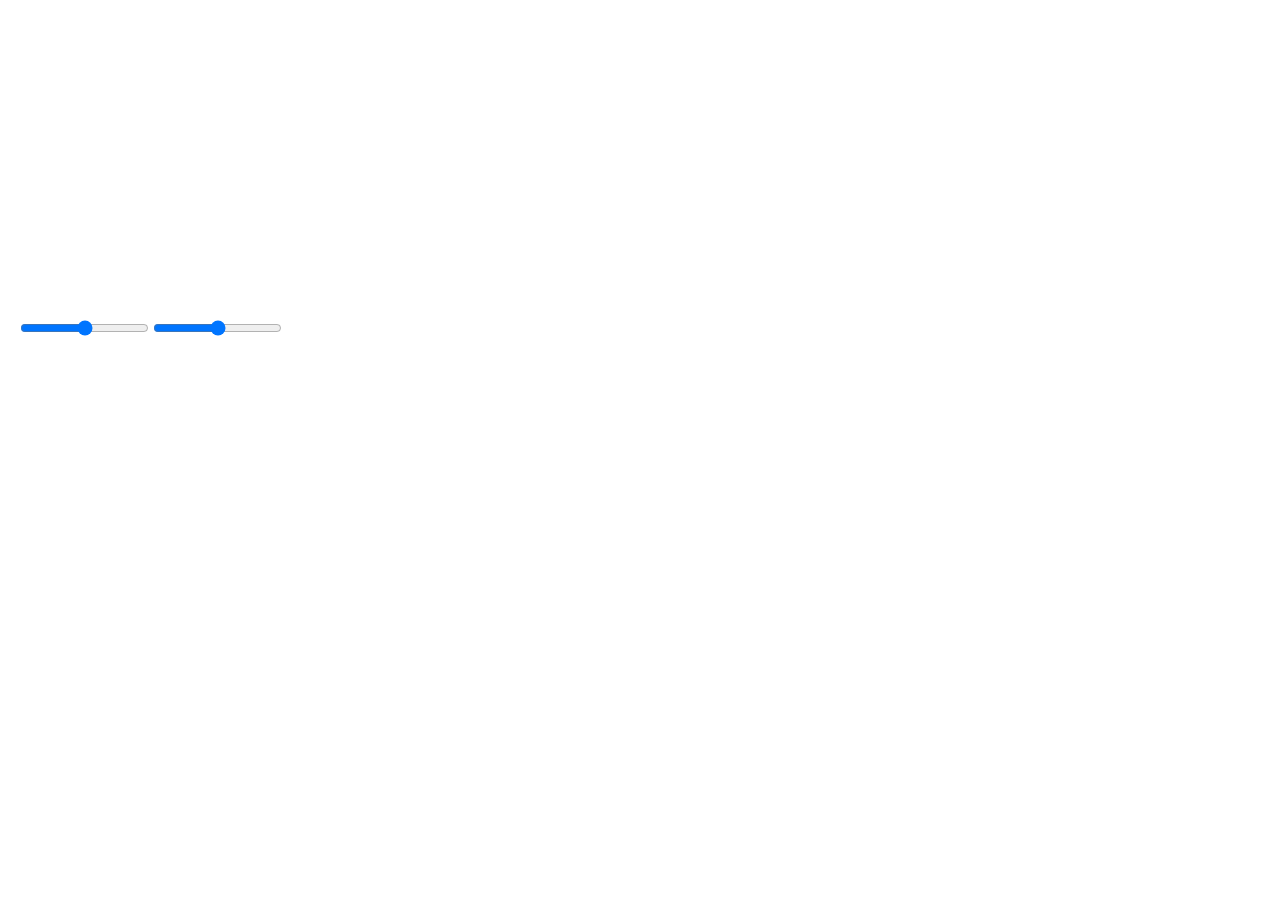
==== demo.html @ 9212d501 "prepping for narrow and wider the selection" ====
<!DOCTYPE html>
<html>
<head>
  <meta charset="utf-8">
  <title>Demo's are cool</title>
  <link rel="stylesheet" href="css/normalize.css">
  <link rel="stylesheet" href="css/style.css">
</head>

<body>
  <div id='canvas' style='height: 300px;'></div>

  <input id='x' type="range" min='0' max='10' value='5'>
  <input id='y' type="range" min='0' max='10'>

  <script src="js/libs/jquery-1.10.2.js"></script>
  <script src="js/libs/handlebars-1.1.2.js"></script>
  <script src="js/libs/ember-1.6.1.js"></script>
  <script>src='https://raw.githubusercontent.com/DmitryBaranovskiy/g.raphael/master/min/g.line-min.js'</script>
  <script src="https://www.exratione.com/assets/raphael.1.5.2.min.js"
    type="text/javascript" charset="utf-8"></script>
  <script src="https://www.exratione.com/assets/g.raphael.0.4.1.min.js"
    type="text/javascript" charset="utf-8"></script>
  <script src="https://www.exratione.com/assets/g.line.0.4.2.altered.js"
    type="text/javascript" charset="utf-8"></script>
  <script src="js/app.js"></script>
  <script src="js/raphael_bell_curve.js"></script>

</body>
---- css/style.css ----
/* Put your CSS here */
.ember-application {
    margin: 20px;
}

.force-inputs{
  width: 70px;
}

nav{
  margin-bottom: 3em;
  background-color: #ddd;
  padding: 1em;
}

nav a {
  color: black;
  text-decoration: none;
}

nav li a:hover{
  color: red;
  text-decoration: none;
}

nav h2{
  margin-left: 0;
  display: inline;
}

nav ul{
  padding-left: 1em;
  display: inline;
}

nav li{
  display: inline;
  list-style: none;
  margin-right: 1em;
}

.main-container{
  background-color: #efeffe;
  margin: 3em;
  text-align: center;
}

.ul-container{
  margin-left: auto;
  margin-right: auto;
  width: 25%;
}

.main-ul{
  padding-left: 0;
  list-style: none;
}
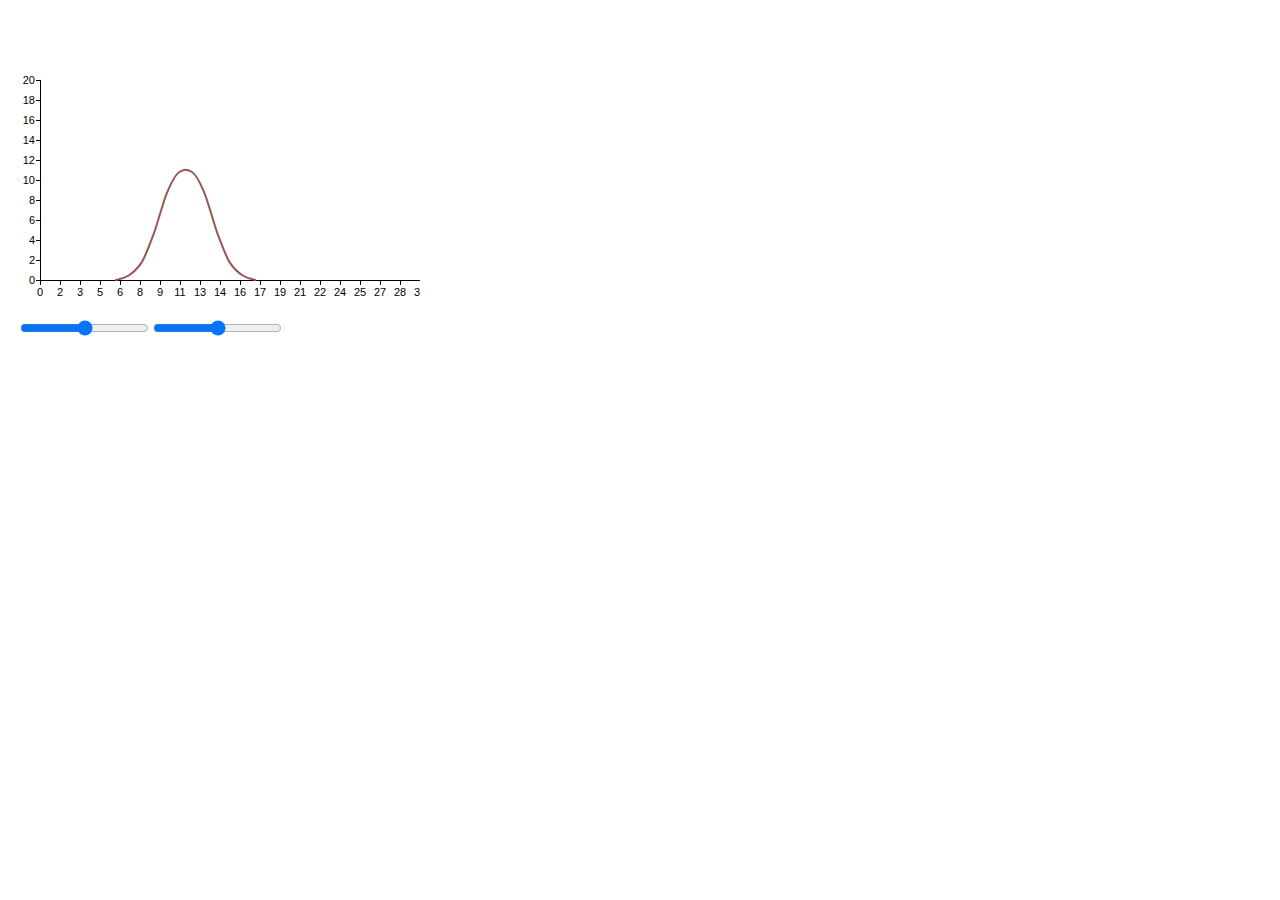
==== commit 0da9f7db: "updated to new version of raphael" ====
--- a/demo.html
+++ b/demo.html
@@ -16,12 +16,10 @@
   <script src="js/libs/jquery-1.10.2.js"></script>
   <script src="js/libs/handlebars-1.1.2.js"></script>
   <script src="js/libs/ember-1.6.1.js"></script>
-  <script>src='https://raw.githubusercontent.com/DmitryBaranovskiy/g.raphael/master/min/g.line-min.js'</script>
-  <script src="https://www.exratione.com/assets/raphael.1.5.2.min.js"
+  <script src="js/libs/raphael-min-2.1.2.js"></script>
+  <script src="js/libs/g.raphael-min-0.5.1.js"
     type="text/javascript" charset="utf-8"></script>
-  <script src="https://www.exratione.com/assets/g.raphael.0.4.1.min.js"
-    type="text/javascript" charset="utf-8"></script>
-  <script src="https://www.exratione.com/assets/g.line.0.4.2.altered.js"
+  <script src="js/libs/g.line-min-0.5.1.js"
     type="text/javascript" charset="utf-8"></script>
   <script src="js/app.js"></script>
   <script src="js/raphael_bell_curve.js"></script>
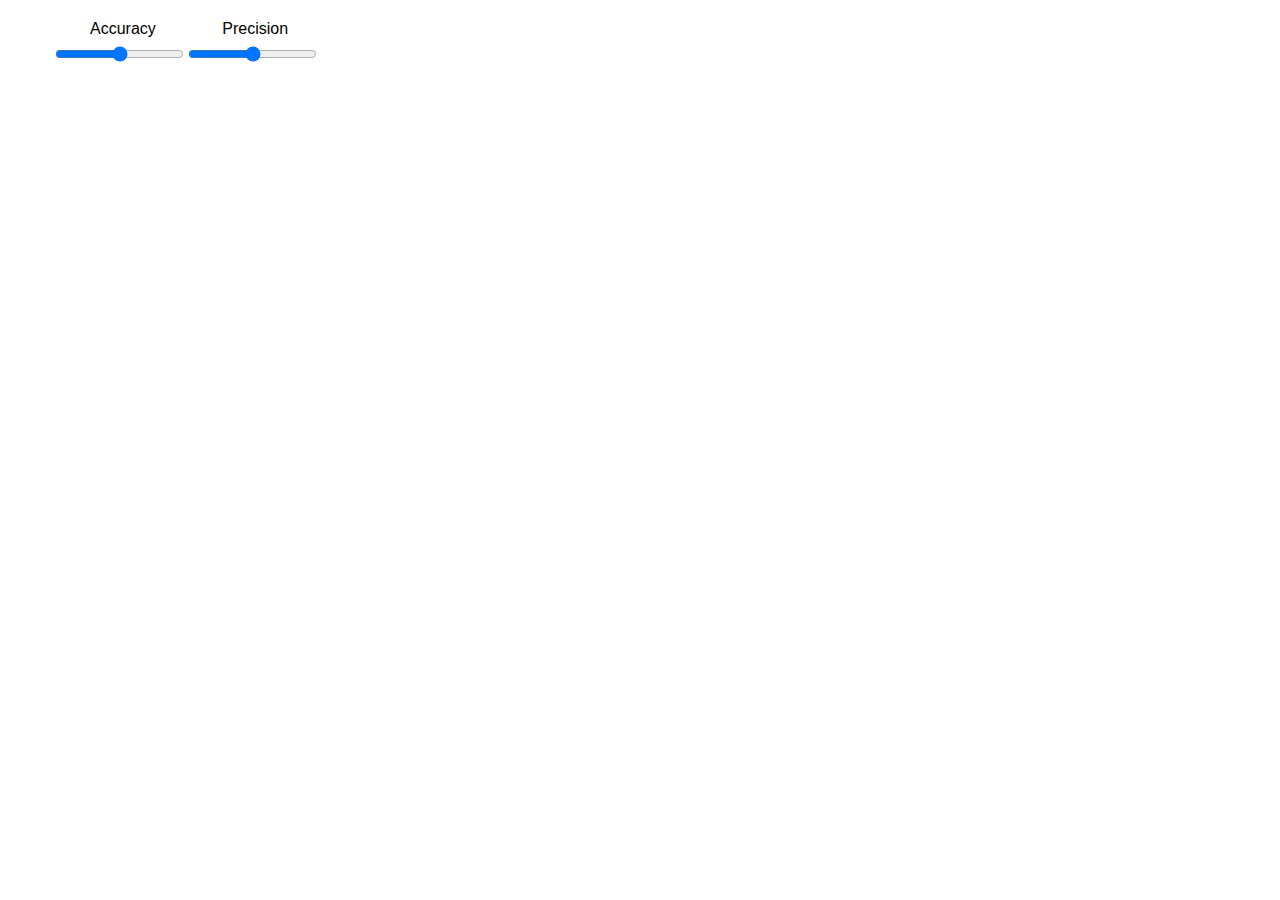
==== commit 27b368e1: "middle of getting it to work with ember...but jQuery is functional" ====
--- a/demo.html
+++ b/demo.html
@@ -8,10 +8,16 @@
 </head>
 
 <body>
-  <div id='canvas' style='height: 300px;'></div>
-
-  <input id='x' type="range" min='0' max='10' value='5'>
-  <input id='y' type="range" min='0' max='10'>
+  <div class='controls-container'>
+    <div>
+      <label class='x-label' for="x">Accuracy</label>
+      <label class='y-label' for="y">Precision</label>
+    </div>
+    <div class='input-container'>
+      <input id='x' type="range" min='0' max='10' value='5'>
+      <input id='y' type="range" min='0' max='10'>
+    </div>
+  </div>
 
   <script src="js/libs/jquery-1.10.2.js"></script>
   <script src="js/libs/handlebars-1.1.2.js"></script>
--- a/css/style.css
+++ b/css/style.css
@@ -54,4 +54,21 @@
 .main-ul{
   padding-left: 0;
   list-style: none;
+}
+
+.controls-container{
+  margin-left: 35px;
+  display: block;
+}
+
+.input-container{
+  margin-top: 8px;
+}
+
+.x-label{
+  margin-left: 35px;
+}
+
+.y-label{
+  margin-left: 62px;
 }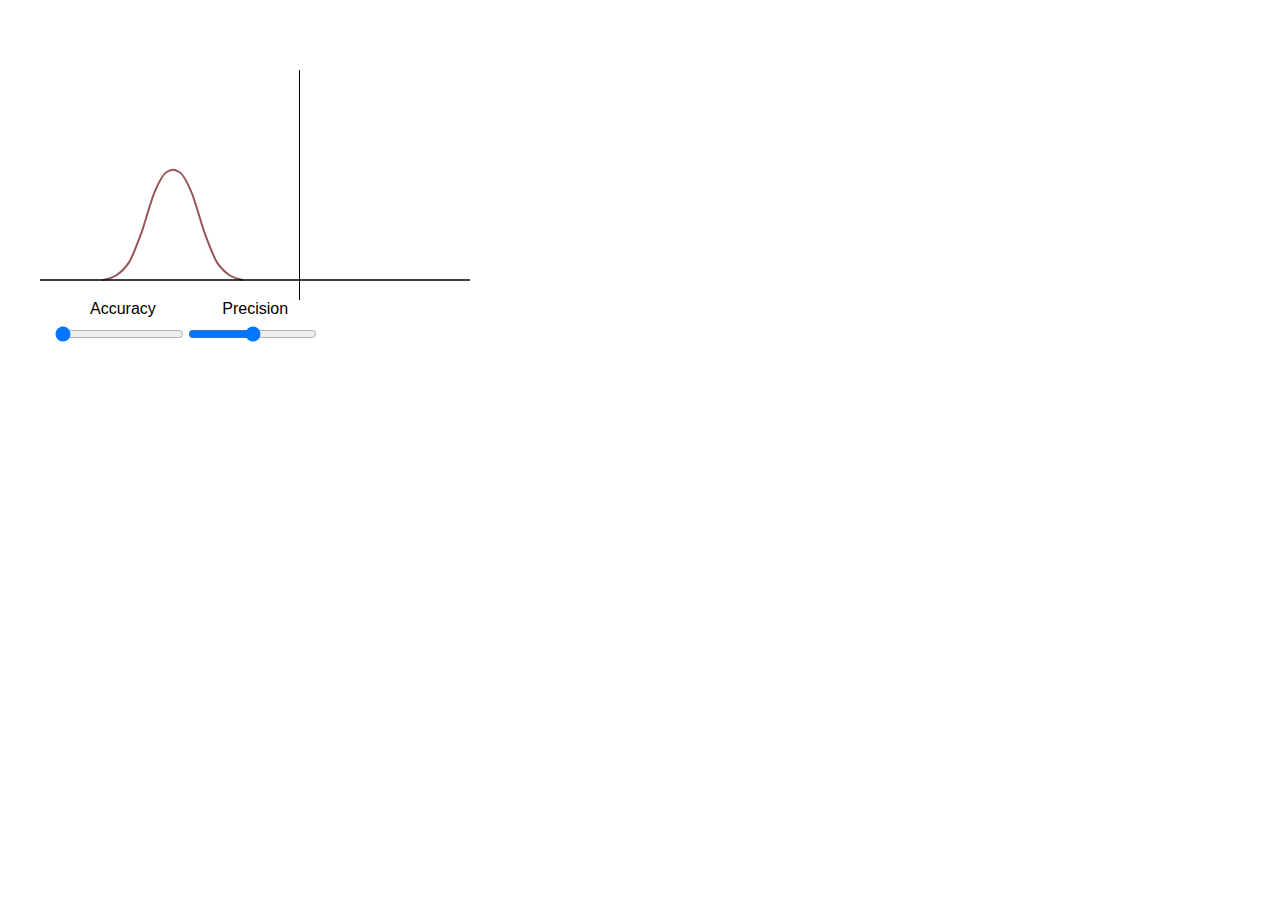
==== commit 4cd7bbe8: "reworked" ====
--- a/demo.html
+++ b/demo.html
@@ -14,7 +14,7 @@
       <label class='y-label' for="y">Precision</label>
     </div>
     <div class='input-container'>
-      <input id='x' type="range" min='0' max='10' value='5'>
+      <input id='x' type="range" min='0' max='10' value='0'>
       <input id='y' type="range" min='0' max='10'>
     </div>
   </div>
--- a/css/style.css
+++ b/css/style.css
@@ -57,12 +57,13 @@
 }
 
 .controls-container{
+  margin-top: 300px;
   margin-left: 35px;
   display: block;
 }
 
 .input-container{
-  margin-top: 8px;
+  padding-top: 8px;
 }
 
 .x-label{
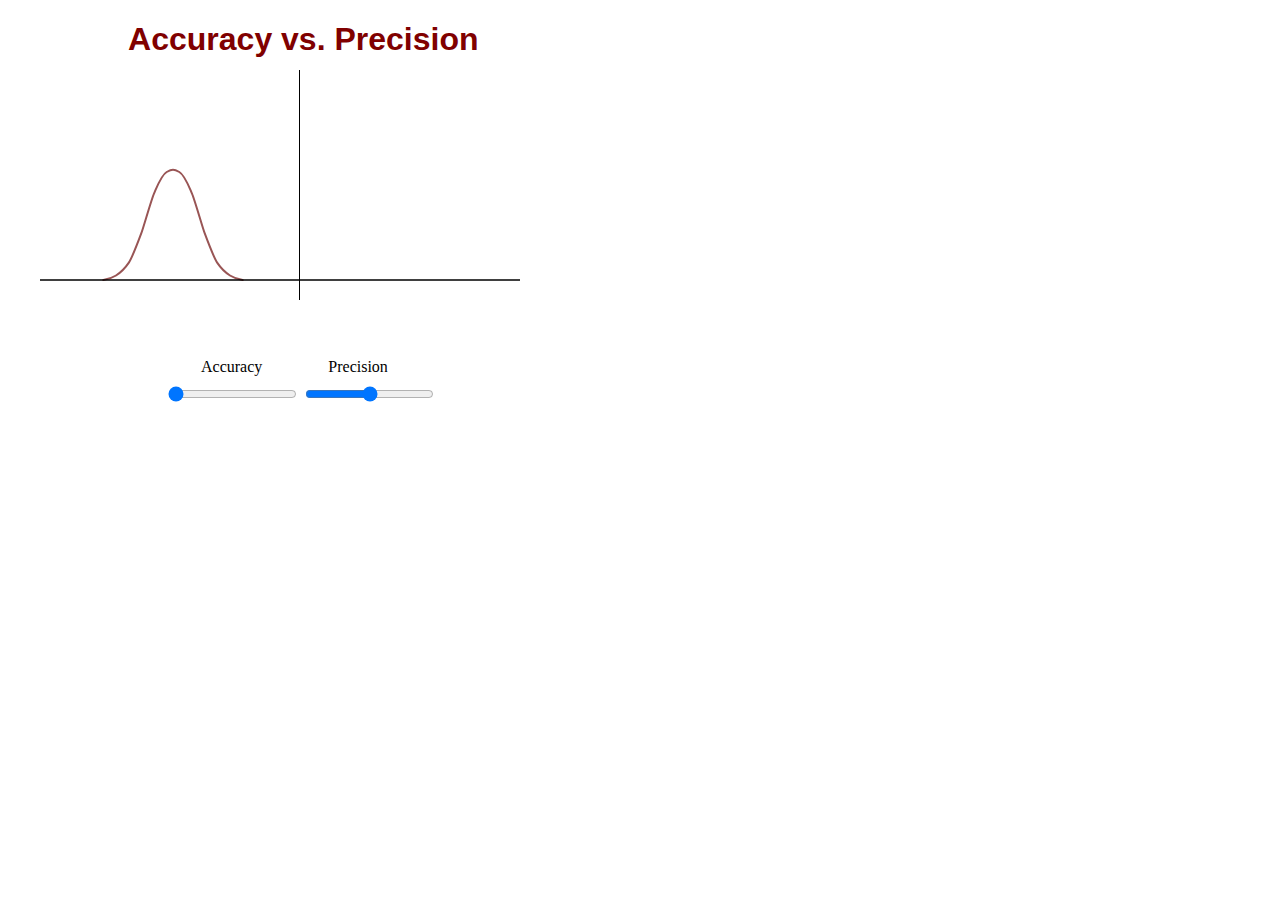
==== commit 7904edc1: "further styled" ====
--- a/demo.html
+++ b/demo.html
@@ -2,12 +2,35 @@
 <html>
 <head>
   <meta charset="utf-8">
-  <title>Demo's are cool</title>
-  <link rel="stylesheet" href="css/normalize.css">
-  <link rel="stylesheet" href="css/style.css">
+  <title>Accuracy and Precision</title>
+  <style>
+    .force-inputs{
+      width: 70px;
+    }
+    .center-title{
+      margin-left: 9.5%;
+      font-family: Helvetica;
+      color: maroon;
+    }
+    .controls-container{
+      margin-top: 300px;
+      margin-left: 12.5%;
+      display: block;
+    }
+    .input-container{
+      padding-top: 8px;
+    }
+    .x-label{
+      margin-left: 35px;
+    }
+    .y-label{
+      margin-left: 62px;
+    }
+  </style>
 </head>
 
 <body>
+  <h1 class='center-title'>Accuracy vs. Precision</h1>
   <div class='controls-container'>
     <div>
       <label class='x-label' for="x">Accuracy</label>
@@ -20,14 +43,10 @@
   </div>
 
   <script src="js/libs/jquery-1.10.2.js"></script>
-  <script src="js/libs/handlebars-1.1.2.js"></script>
-  <script src="js/libs/ember-1.6.1.js"></script>
   <script src="js/libs/raphael-min-2.1.2.js"></script>
   <script src="js/libs/g.raphael-min-0.5.1.js"
     type="text/javascript" charset="utf-8"></script>
   <script src="js/libs/g.line-min-0.5.1.js"
     type="text/javascript" charset="utf-8"></script>
-  <script src="js/app.js"></script>
   <script src="js/raphael_bell_curve.js"></script>
-
 </body>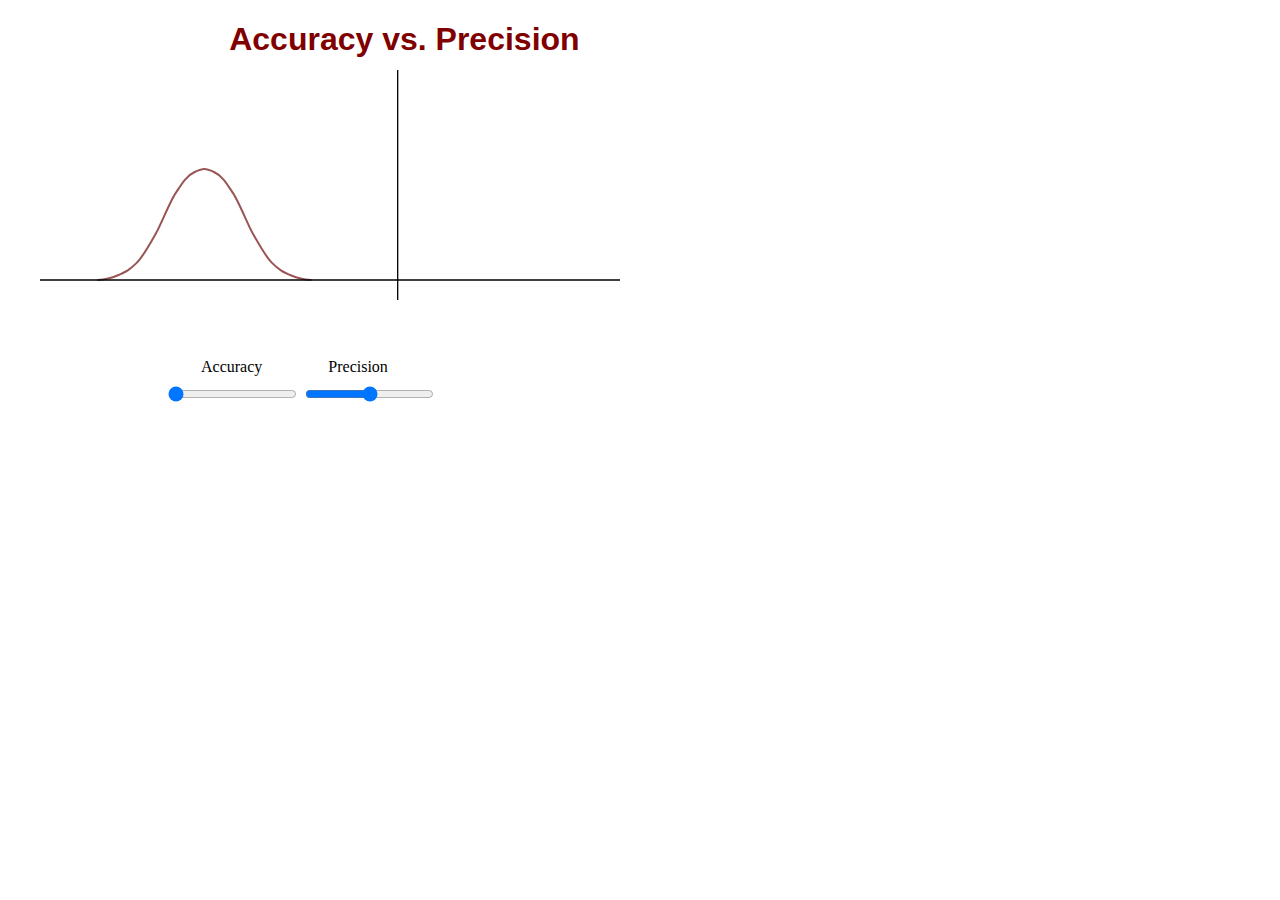
==== commit 640f4aaa: "Realigned the center text because protons have positive charges" ====
--- a/demo.html
+++ b/demo.html
@@ -8,7 +8,7 @@
       width: 70px;
     }
     .center-title{
-      margin-left: 9.5%;
+      margin-left: 17.5%;
       font-family: Helvetica;
       color: maroon;
     }
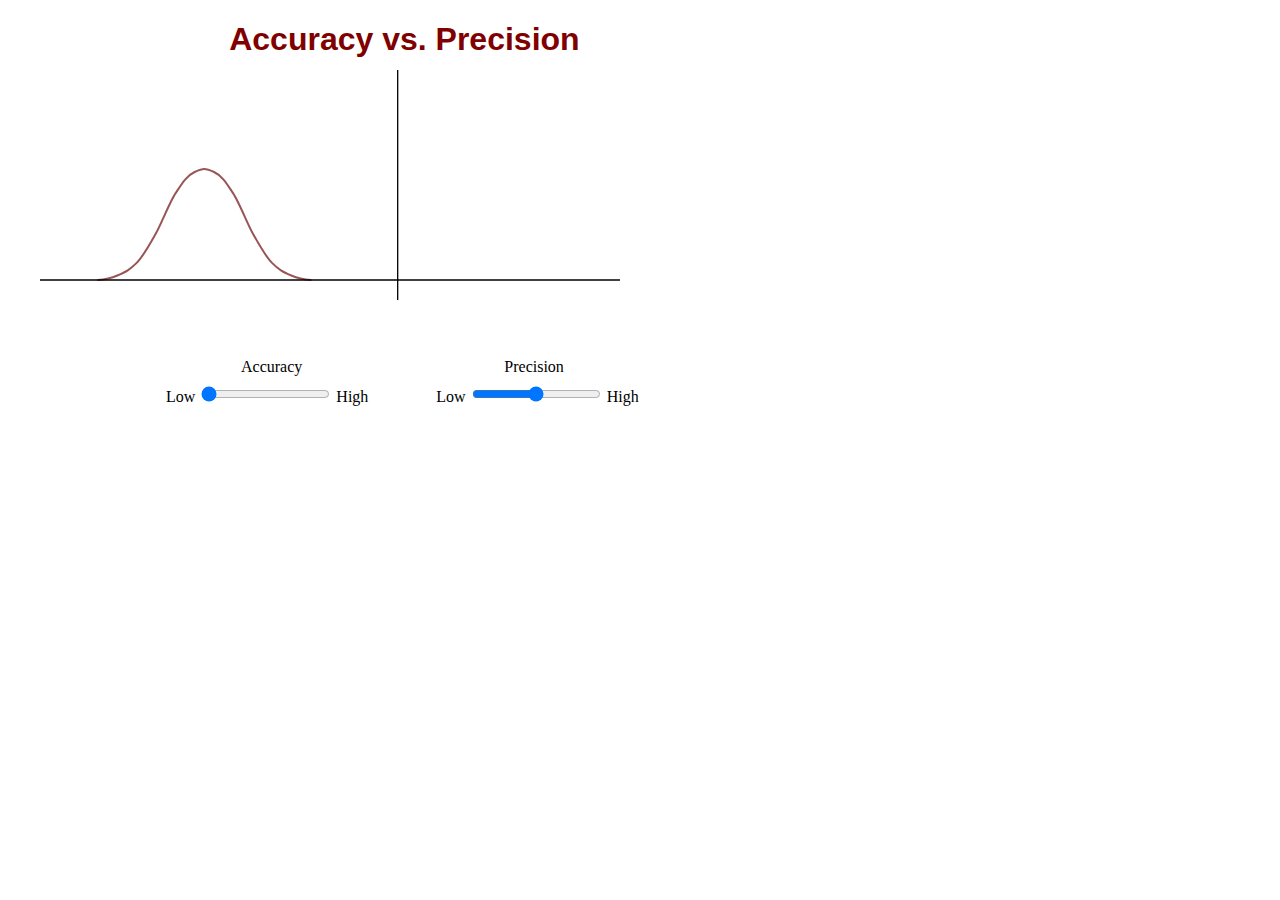
==== commit 35b6e81a: "Labels and changes to prevent the universe from exploding with negative probability" ====
--- a/demo.html
+++ b/demo.html
@@ -21,10 +21,13 @@
       padding-top: 8px;
     }
     .x-label{
-      margin-left: 35px;
+      margin-left: 75px;
     }
     .y-label{
-      margin-left: 62px;
+      margin-left: 198px;
+    }
+    .y-span{
+      margin-left: 4em;
     }
   </style>
 </head>
@@ -37,8 +40,8 @@
       <label class='y-label' for="y">Precision</label>
     </div>
     <div class='input-container'>
-      <input id='x' type="range" min='0' max='10' value='0'>
-      <input id='y' type="range" min='0' max='10'>
+      <span> Low <input id='x' type="range" min='0' max='10' value='0'> High </span>
+      <span class='y-span'> Low <input id='y' type="range" min='0' max='10'> High </span>
     </div>
   </div>
 
